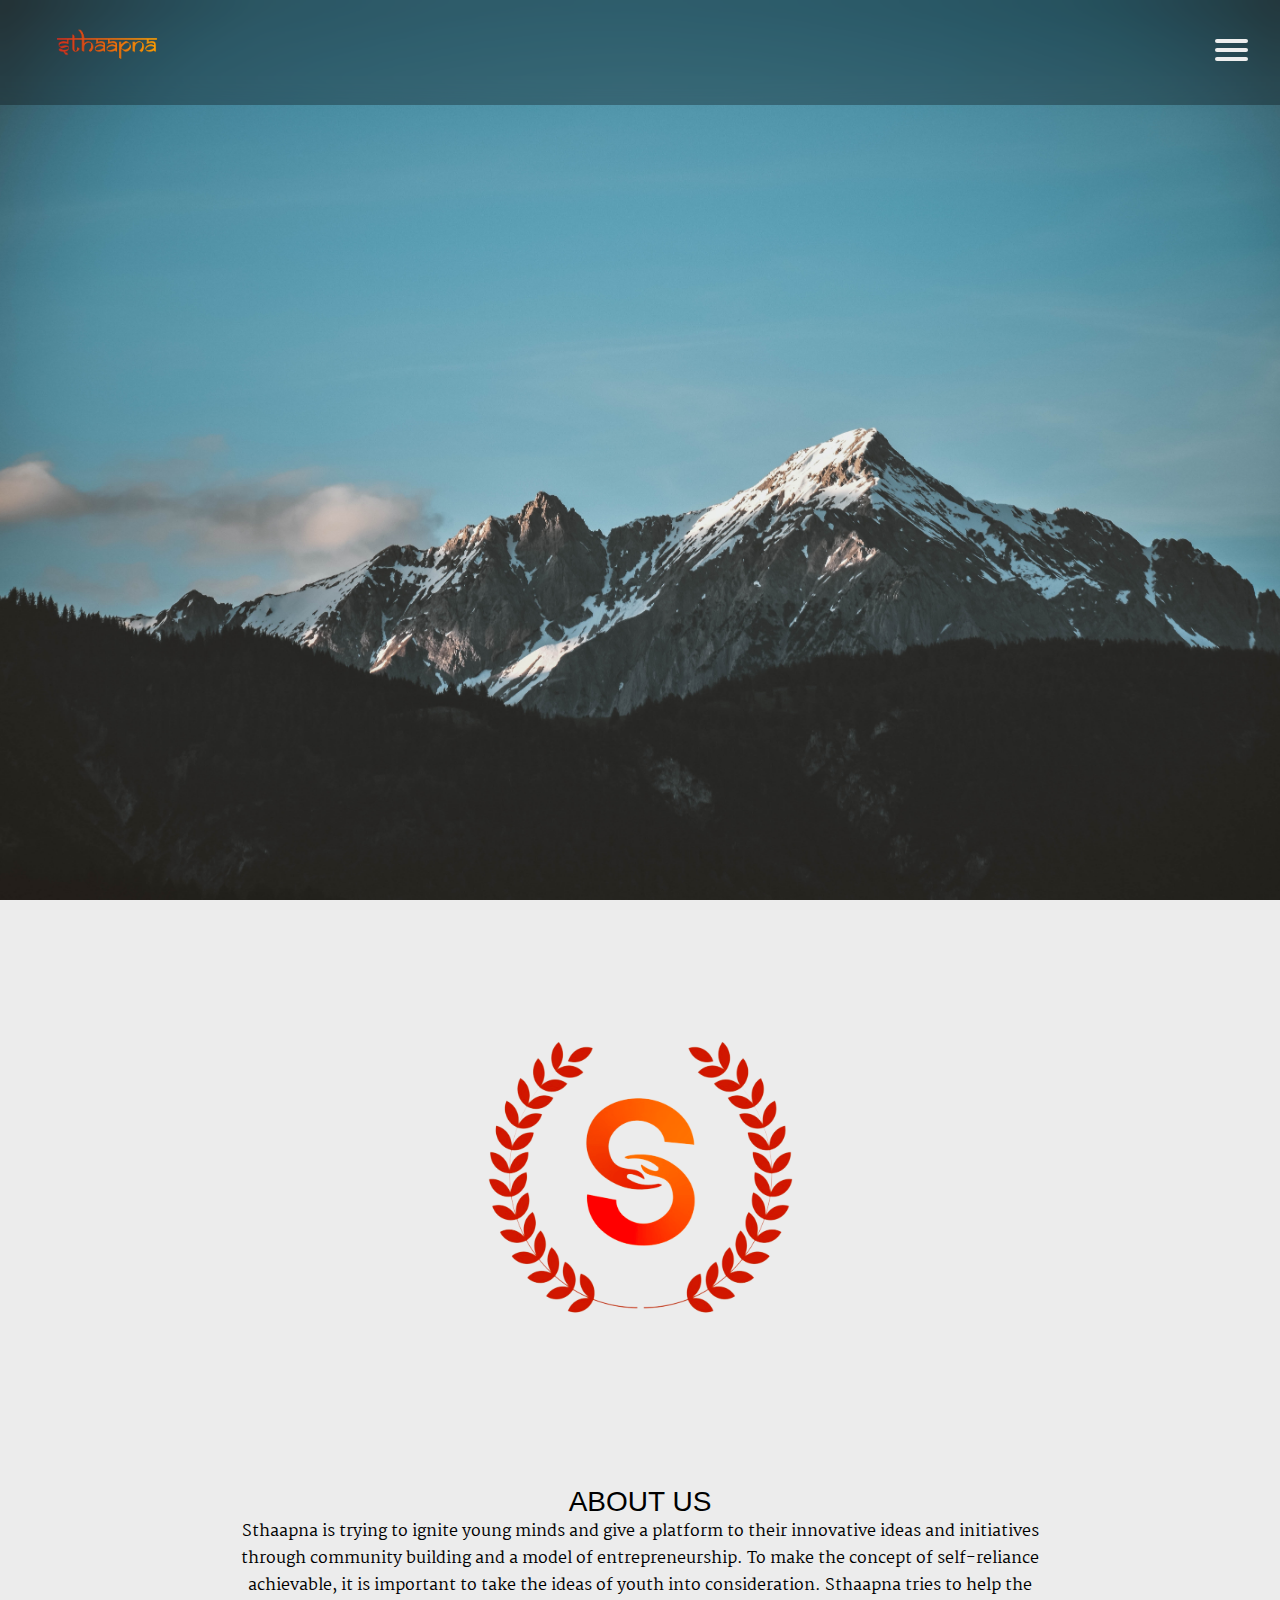
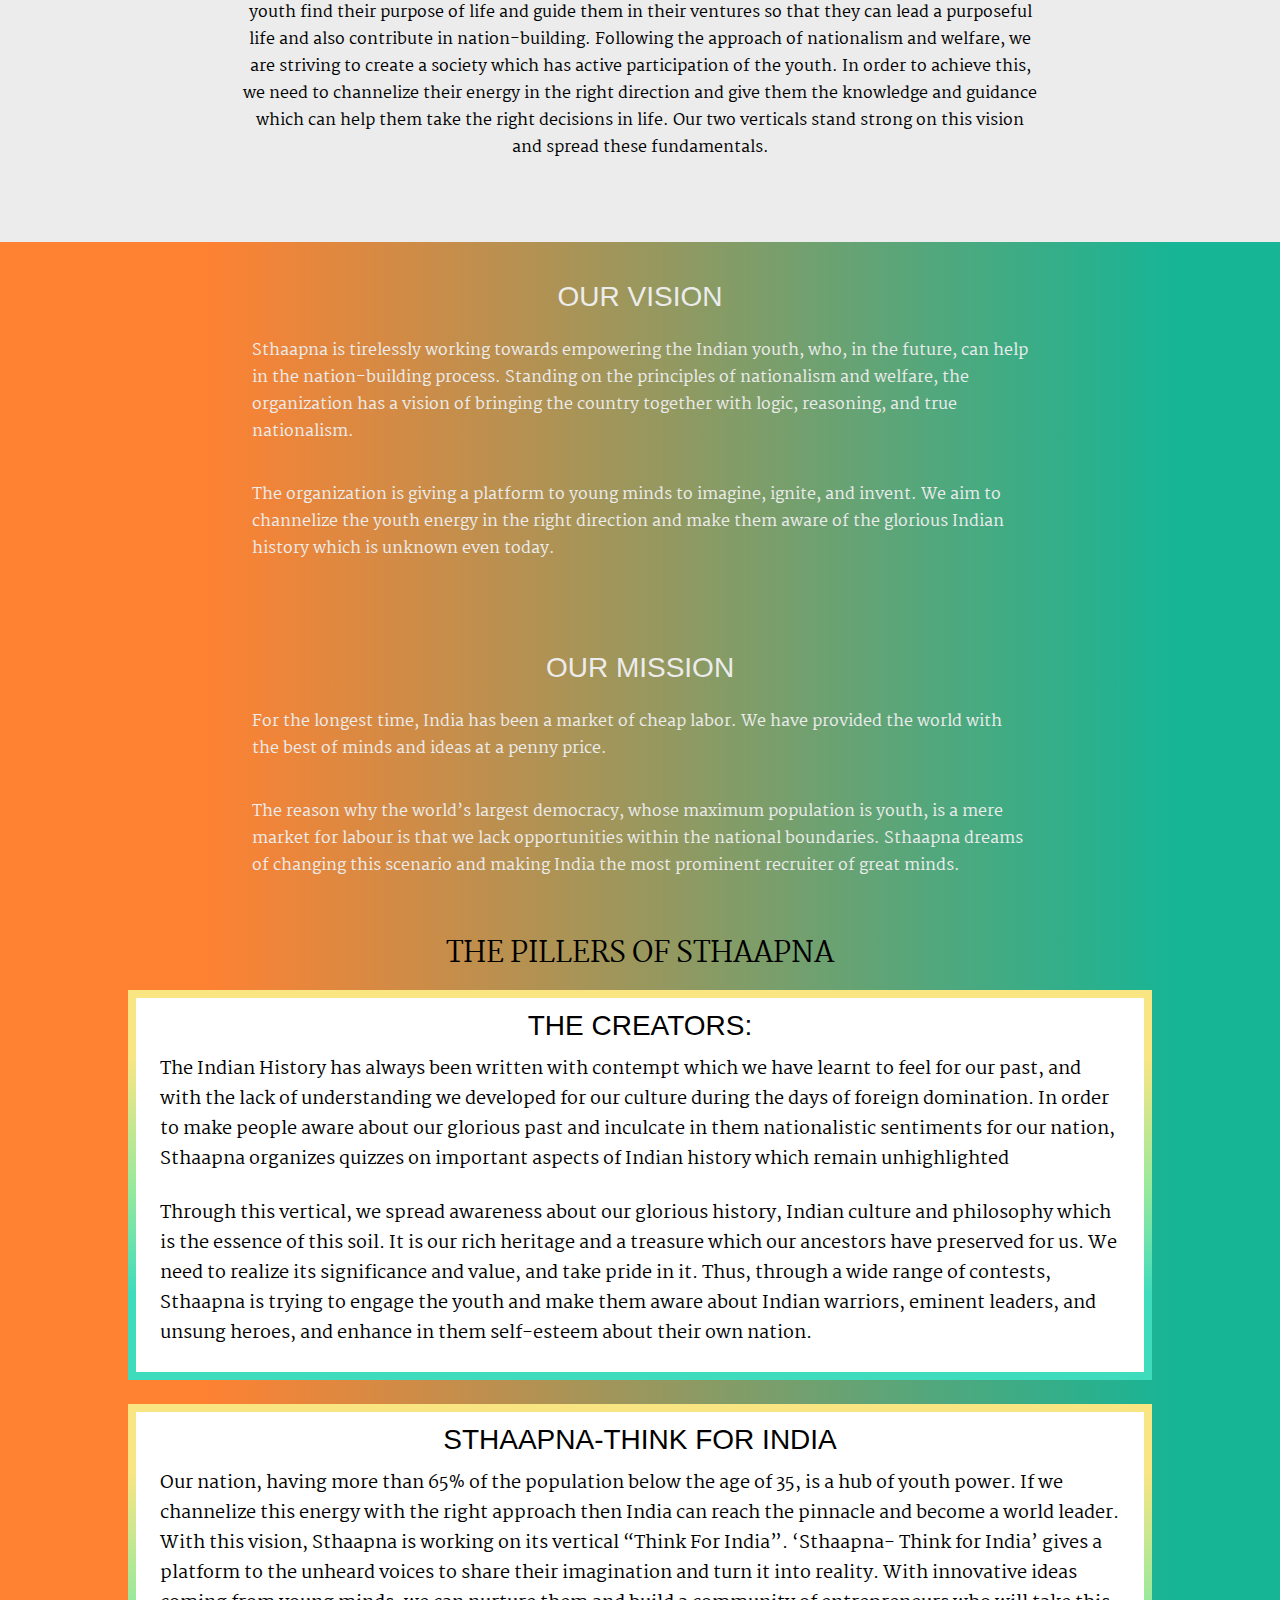
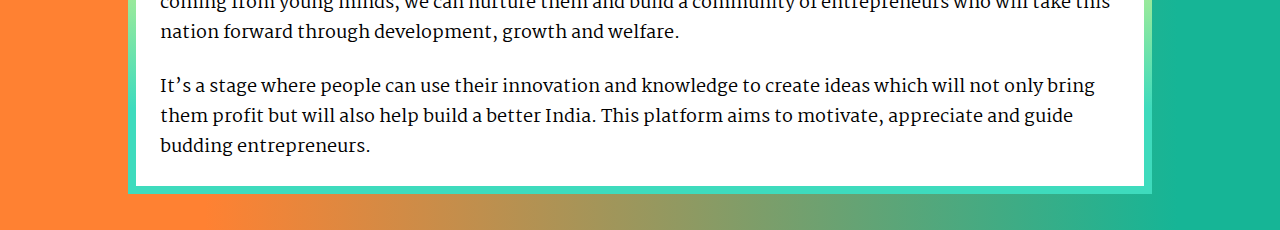
==== About/index.html @ 042e61c8 "Responsiveness" ====
<!DOCTYPE html>
<html lang="en">
<head>
    <meta charset="UTF-8">
    <meta http-equiv="X-UA-Compatible" content="IE=edge">
    <meta name="viewport" content="width=device-width, initial-scale=1.0">
    <title>Sthaapna | About</title>
    <link rel="stylesheet" href="./style.css">
    <link rel="stylesheet" href="../global.css">
</head>
<body>
    <header>
        <nav>
            <div class="container">
               
                <a href="/">
                    <h1><img src="../Images/Sthaapna_samarkan_font-removebg-preview.png" alt="" srcset=""></h1>
                </a>
                <button class="hamburger">
                    <span></span>
                    <span></span>
                    <span></span>
                </button>
            </div>
        </nav>
    </header>
    <nav class="mobile-nav">
        <a href="../Meet_the_team" class="mobile-nav-a">Meet us</a>
        <a href="../Gallery" class="mobile-nav-a">Gallery</a>
        <a href="../Contact" class="is-active mobile-nav-a">Contact</a>
        <a href="../Quiz/" class="mobile-nav-a">Participate</a>
        <a href="../Register" class="is-active mobile-nav-a">Join us</a>
        <h6>Designed by: <span><a target="blank" href="https://thebinary-pages.com/" class="website">Vangmay Sachan</a></span></h6>
    </nav>
    <section class="photo"></section>
    <section class="about">
        <div class="about-photo">
            <img src="../Images/logo.png"  alt="">
        </div>
        <br>
        <div class="about-text">
            <h1 class="font">About us</h1>
            <p>
                Sthaapna is trying to ignite young minds and give a platform to their innovative ideas and initiatives through community building and a model of entrepreneurship. To make the concept of self-reliance achievable, it is important to take the ideas of youth into consideration.
                Sthaapna tries to help the youth find their purpose of life and guide them in their ventures so that they can lead a purposeful life and also contribute in nation-building.
                Following the approach of nationalism and welfare, we are striving to create a society which has active participation of the youth. In order to achieve this, we need to channelize their energy in the right direction and give them the knowledge and guidance which can help them take the right decisions in life. Our two verticals stand strong on this vision and spread these fundamentals.

            </p>
            <br>
            <br>
            <br>
        </div>
    </section>

    <section class="view">
        <div class="Vision">
            <br>
            <h1 class="font">Our Vision</h1>
            <p class="info">
                Sthaapna is tirelessly working towards empowering the Indian youth, who, in the future, can help in the nation-building process. 
                Standing on the principles of nationalism and welfare, the organization has a vision of bringing the country together with logic, reasoning, and true nationalism. 
            </p>
            
            <p class="info">
                The organization is giving a platform to young minds to imagine, ignite, and invent.
                We aim to channelize the youth energy in the right direction and make them aware of the glorious Indian history which is unknown even today.
            </p>


            
        </div>
        <br>
        <div class="Mission">
            <br>
            <span><h1 class="font">Our Mission</h1></span>
            <p class="info">
                For the longest time, India has been a market of cheap labor. 
                We have provided the world with the best of minds and ideas at a penny price. 
                
                
            </p>
            <p class="info">
                
                The reason why the world’s largest democracy, whose maximum population is youth, 
                is a mere market for labour is that we lack opportunities within the national boundaries. 
                Sthaapna dreams of changing this scenario and making India the most prominent recruiter of great minds.
            </p>
            <br>
        </div>
    </section>
    
<section class="pillers">
    <h1>The pillers of Sthaapna</h1>
    
        <div class="piller-1">
            <div class="text-wrapper">
                <h1 class="font" >The Creators:</h1>
                <p class="info">
                    The Indian History has always been written with contempt which we have learnt to feel for our past, 
                    and with the lack of understanding we developed for our culture during the days of foreign domination. 
                    In order to make people aware about our glorious past and inculcate in them nationalistic sentiments for our nation, 
                    Sthaapna organizes quizzes on important aspects of Indian history which remain unhighlighted

                </p>
                <p class="info">
                    Through this vertical, we spread awareness about our glorious history, 
                    Indian culture and philosophy which is the essence of this soil. 
                    It is our rich heritage and a treasure which our ancestors have preserved for us. 
                    We need to realize its significance and value, and take pride in it. Thus, through a wide range of contests, 
                    Sthaapna is trying to engage the youth and make them aware about Indian warriors, eminent leaders, and unsung heroes, 
                    and enhance in them self-esteem about their own nation. 

                </p>
            </div>
        </div>

        <div class="piller-2">
            <div class="text-wrapper">
                <h1 class="font" >Sthaapna-Think for India</h1>
                <p class="info">
                    Our nation, having more than 65% of the population below the age of 35, is a hub of youth power. 
                    If we channelize this energy with the right approach then India can reach the pinnacle and become a world leader. 
                    With this vision, Sthaapna is working on its vertical “Think For India”.

                    ‘Sthaapna- Think for India’ gives a platform to the unheard voices to share their imagination and turn it into reality. 
                    With innovative ideas coming from young minds, we can nurture them and build a community of entrepreneurs who will take this nation 
                    forward through development, growth and welfare.
                </p>
                <p class="info">
                    
                    It’s a stage where people can use their innovation and knowledge to create ideas which will not only bring 
                    them profit but will also help build a better India. This platform aims to motivate, appreciate and guide budding entrepreneurs.
                </p>
            </div>
        </div>
    
</section>
<script src="./script.js"></script>
</body>
</html>
---- About/style.css ----
:root{
    --saffron:#FE7F30;
    --saffron_light:#fca168;
    --saffron_lightest:#fba168;
    --primary:var(--saffron);
    --light:#EEEEEE;
    --dark:#212121;
}
*{
    margin: 0;
    padding: 0;
    box-sizing: border-box;
}
img{
    width: 150px;
    border-radius: 40px;
}
body{
    
    background: linear-gradient(90deg, rgba(255,129,50,1) 16%, rgba(145,153,97,1) 53%, rgba(22,181,150,1) 92%);;
    
}
.container{
    max-width: 1280px;
    margin: 0 auto;

    display: flex;
    align-items: center;
    justify-content: space-between;
}
nav{
    position: fixed;
    top: 0;
    left: 0;
    right: 0;
    z-index: 99;
    background-color: rgba(0, 0, 0, 0.3);
    padding:16px 32px;
    
}
h1{
    font-size: 28px;
    font-weight: 500;
    text-transform: uppercase;
}

.hamburger{
    display:block;
    position: relative;
    z-index: 1;
    user-select: none;

    appearance: none;
    border: none;
    outline: none;
    background: none;
    cursor: pointer;
}

.hamburger span{
    display: block;
    width: 33px;
    height: 4px;
    margin-bottom: 5px;
    position: relative;

    background-color: var(--light);
    border-radius: 6px;
    z-index: 1;
    transform-origin: 0 0;
    transition: 0.4s;
}

.hamburger:hover span:nth-child(2){
    transform: translateX(10px);
    background-color:var(--primary);
}

.hamburger.is-active span:nth-child(1){
    transform: translate(0px,-2px) rotate(45deg);
}
.hamburger.is-active span:nth-child(2){
    opacity: 0;
    transform: translate(15px) ;
}
.hamburger.is-active span:nth-child(3){
    transform: translate(-3px,3px) rotate(-45deg);
}
.hamburger.is-active:hover span{
    background-color:var(--primary) ;
}

.mobile-nav{
    position: fixed;
    top: 0;
    left: 100%;
    width: 100%;
    min-height: 100vh;
    display: block;
    z-index: 98;
    background-color: var(--saffron_light);
    padding-top: 250px;
    transition: 0.4s;
}
.mobile-nav.is-active{
    left: 0;
}



.mobile-nav-a:hover{
    letter-spacing: 8px;
    width: 50%;
    background-color: var(--saffron);
}


.photo{
    height: 100vh;
    width: 100%;
    background: url(../Images/mountain.jpg);
    background-position: center;
    background-size: cover;
    background-attachment:fixed;
    background-repeat: no-repeat;
    background-color: #212121;
}
.about{
    position: relative;
    min-height: 60vh;
    height: fit-content;
    width: 100%;
    background-color: #ECECEC;
    display: flex;
    flex-direction: column;
    justify-content: center;
    text-align: center;
}

.about div{
    margin-top:200px;
}
.about-photo{
    width: 100%;
    height: 100%;
    align-items: center;
    text-align: center;
}
.about-photo img{
    transform: scale(2.5);
}
.about-text{
    color:black;
    height: 100%;
    text-align: center;
    align-items: center;
    display: flex;
    justify-content: center;
    flex-direction: column;
    margin: 0px;
    width: 100%;
    
}
.about-text h1{
    max-width: 800px;
}
.about-text p{
    max-width: 800px;
}
.view{
    position: relative;
    min-height: 50vh;
    height: fit-content;
    width: 100%;
    background: rgb(255,129,50);
    background: linear-gradient(90deg, rgba(255,129,50,1) 16%, rgba(145,153,97,1) 53%, rgba(22,181,150,1) 92%);;
    color:#ECECEC;
    display: flex;
    flex-direction: column;
    justify-content: center;
    align-items: center;
}
.Vision, .Mission{
    padding: 12px;
}
.view div{
    
    height: 40%;
    text-align: left;
    align-items: center;
}
.view h1{
    width: 100%;
    text-align: center;
}
.view p{
    max-width: 800px;
    margin-top: 12px;
}
.heading-piller{
    width: 100%;
    text-align: center;
    background-color: rgba(254, 127, 48,0.86);
    padding: 20px;
}
.pillers{
    width: 100%;
    height: 100vh;
    min-height: 100vh;
    display: flex;
    flex-direction: column;
    align-items: center;
    background-color: rgba(254, 127, 48,0);
    background: linear-gradient(90deg, rgba(255,129,50,1) 16%, rgba(145,153,97,1) 53%, rgba(22,181,150,1) 92%);;
    font-size: 36px;
    overflow:visible;
}

.piller{
    height: fit-content;
    min-height: 0%;
    width: 80%;
    align-items: center;
    display: flex;
    flex-direction: column;
    justify-content: center;
    text-align: center;
}
.pillers h1{
    width: 100%;
    text-align: center;
}
.piller-1, .piller-2{
    margin: 12px;
    background: white;
    height:fit-content;
    width: 80%;
    text-align: center;
    align-items: center;
    display: flex;
    flex-direction: column;
    justify-content: center;
    padding: 8px;
    font-size: 0.5em;
    background: linear-gradient(180deg, rgba(250,229,131,1) 17%, rgba(148,233,157,1) 52%, rgba(62,219,189,1) 78%);
    
}
.text-wrapper{
    width: 100%;
    height: 100%;
    text-align: center;
    flex-direction: column;
    display: flex;
    justify-content: center;
    background: white;
    padding: 12px;
}
.info{
    padding: 12px;
    text-align: left;
}
@media only screen and (min-width: 960px) {
    /* styles for browsers larger than 960px; */
}
@media only screen and (min-width: 1440px) {
    /* styles for browsers larger than 1440px; */
}
@media only screen and (min-width: 2000px) {
    /* for sumo sized (mac) screens */
}
@media only screen and (max-width: 480px) {
    .mobile-nav a{
        margin: 0px auto 20px;
    }
    .about{
        flex-direction: column;
        align-items: center;
    }
    .about-photo img{
        transform: scale(2);
    }    
    .about-text{
        width: 90%;
        margin-bottom: 12px;
    }
    .view{
        flex-direction: column;
        align-items: center;
        justify-content: space-around;     
        height: fit-content;
        min-height: 100%;   
    }
    .view div{
        text-align: center;
        align-items: center;
        height: fit-content;
    }
    
        
        
}
@media only screen and (max-width: 768px) {
    .mobile-nav a{
        margin: 0px auto 40px;
    }
    .about{
        flex-direction: column;
        align-items: center;
    }
    .about-photo img{
        transform: scale(1.5);
    }    
    .about-text{
        width: 90%;
        margin-bottom: 12px;
    }
    .pillers{
        font-size: 28px;
        width: 100%;
        padding: 8px;
    }
    .piller-1,.piller-2{
        width: 100%;
    }
    .view{
        flex-direction: column;
        align-items: center;
        justify-content: space-around;     
        height: fit-content;
        min-height: 100%;   
    }
    .view div{
        text-align: center;
        align-items: center;
        height: fit-content;
    }
    
}
/* different techniques for iPad screening */
@media only screen and (min-device-width: 481px) and (max-device-width: 1024px) and (orientation:portrait) {
    .about{
        flex-direction: column;
        align-items: center;
    }
    .about-photo img{
        transform: scale(2.5);
    }    
    .about-text{
        width: 90%;
        margin-bottom: 12px;
    }
    .view{
        flex-direction: column;
        align-items: center;
        justify-content: space-around;     
        height: fit-content;
        min-height: 100%;   
    }
    .view div{
        text-align: center;
        align-items: center;
        height: fit-content;
    }
    
}

@media only screen and (min-device-width: 481px) and (max-device-width: 1024px) and (orientation:landscape) {
  /* For landscape layouts only */
}
---- global.css ----
@import url('https://fonts.googleapis.com/css2?family=Cairo:wght@200;300&display=swap');
@import url('https://fonts.googleapis.com/css2?family=Poppins:ital,wght@0,300;1,200&display=swap');
@import url('https://fonts.googleapis.com/css2?family=Martel:wght@300;400&family=Poppins:ital,wght@0,300;1,200&display=swap');
@import url('https://fonts.googleapis.com/css2?family=M+PLUS+Rounded+1c:wght@300;400;500;700&family=Martel:wght@300;400;600&display=swap');
@import url('http://fonts.cdnfonts.com/css/samarkan');
@import url('https://fonts.googleapis.com/css2?family=Oswald:wght@400;500;600;700&display=swap');
@import url('https://fonts.googleapis.com/css2?family=Red+Hat+Mono:ital,wght@1,300&display=swap');
:root{
    --saffron:#FE7F30;
    --saffron_light:#fca168;
    --bg:rgb(231,119,28,0.7);
    --color:#EEEEEE;
    --greeen:#16b596;
    --another_green:#2f9f7c;
}

*{
    border: 0;
    padding: 0;
    margin: 0;
    font-family: 'Samarkan', sans-serif;
    font-family: 'Martel', serif;
    font-weight:400 ;
}

::-webkit-scrollbar {
    width: 6px;
}

/* Track */
::-webkit-scrollbar-track {
    background: #3e3e3e;
}

/* Handle */
::-webkit-scrollbar-thumb {
    transition:0.2s ease-in-out;
    background: #bff8f1;
}

/* Handle on hover */
::-webkit-scrollbar-thumb:hover {
    background-color: #ececec;
}
::selection{
    background-color: var(--greeen);
    color: var(--color);
}
nav{
    backdrop-filter: blur(12px);
}
.font{
    font-family: 'Samarkan', sans-serif;
}
.mobile-nav{
    background: rgb(0,0,0);
    background: radial-gradient(circle, rgba(0,0,0,0.3029586834733894) 84%, rgba(255,102,0,0.3) 100%);
}
.mobile-nav-a{
    display: block;
    border-radius: 40px;
    width: 100%;
    max-width: 200px;
    margin: 0px auto 50px;
    text-align: center;
    padding: 12px 16px;
    background-color: #f28500;
    color: white;
    text-decoration: none;
    transition: 0.3s ease-out;
}
.mobile-nav h6{
    display: inline-flex;
    text-align: center;
    justify-content: center;
    position: relative;
    width: 100%;
}
.website{
    text-decoration: none;
    color: rgba(255, 255, 255, 0.644);
}
.mobile-nav h6 span{
    text-decoration: underline;
    
}
.mobile-nav h6 span:hover{
    text-decoration:underline  wavy #3e3e3e 1px;
}
.mobile-nav-a:hover{
    letter-spacing: 6px;
    width: 50%;
    background-color: var(--saffron);
}
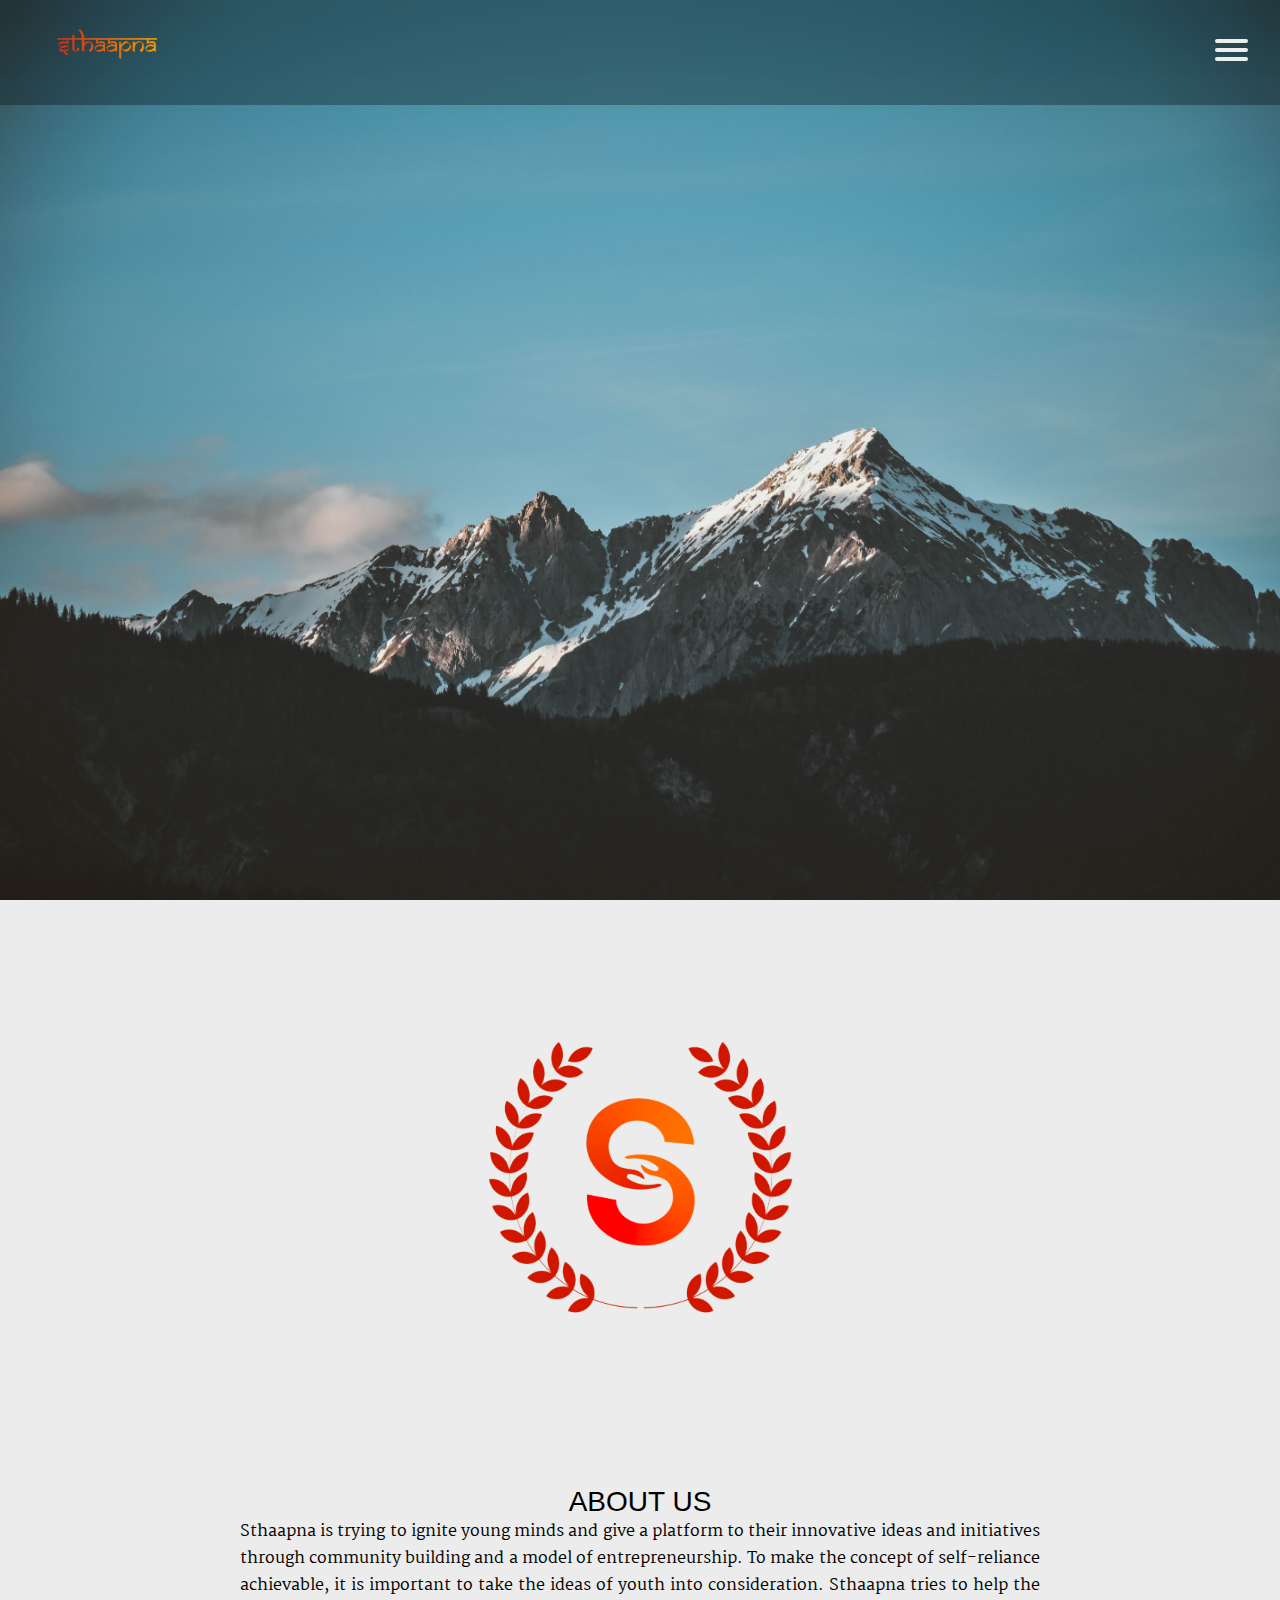
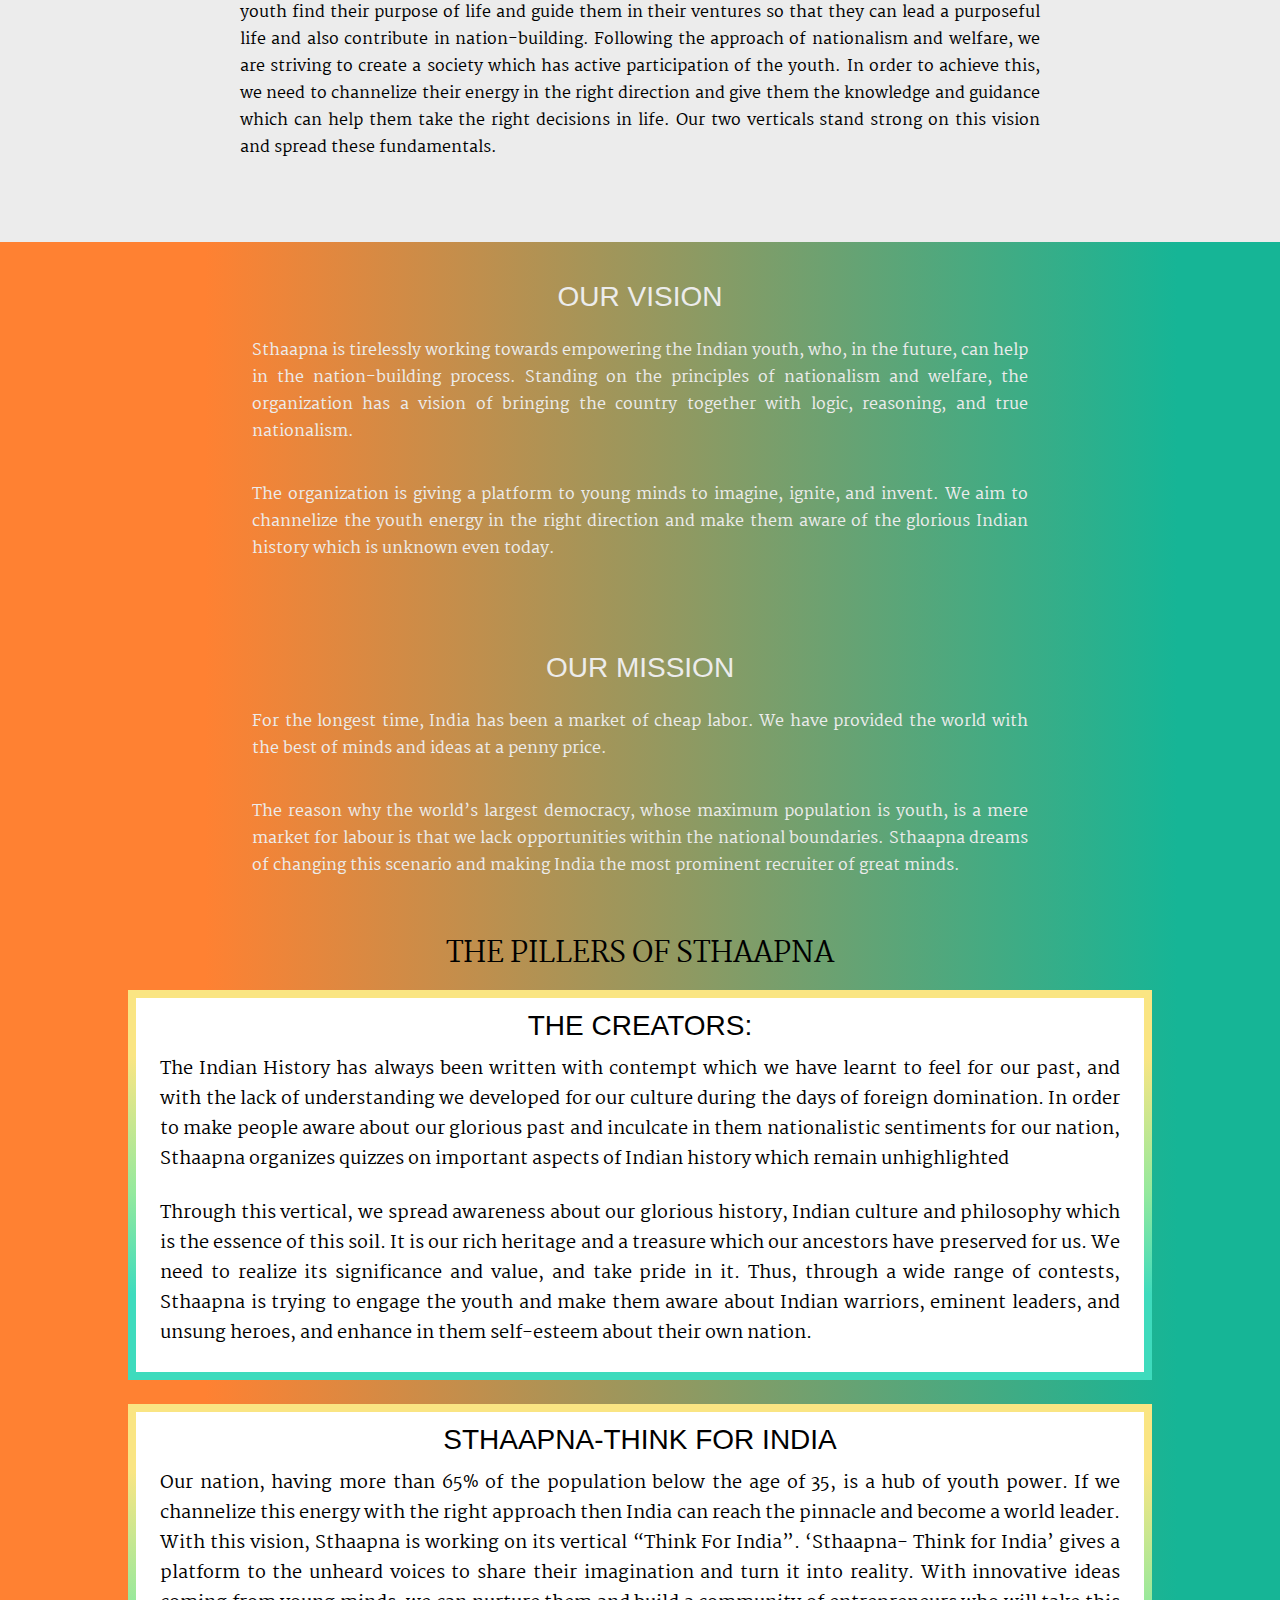
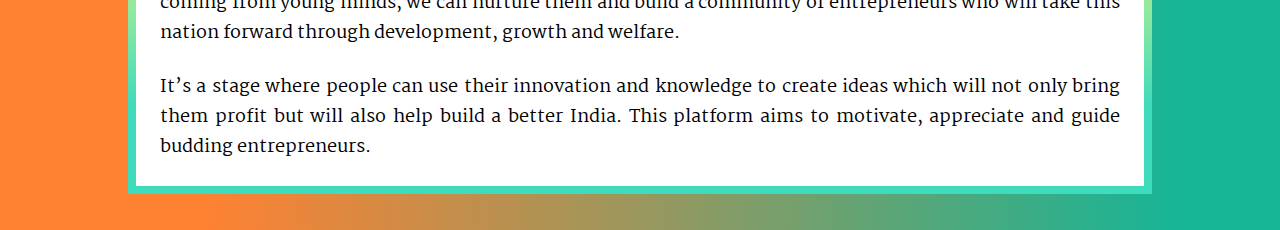
==== commit 0b3431ce: "final changes" ====
--- a/About/index.html
+++ b/About/index.html
@@ -12,9 +12,8 @@
     <header>
         <nav>
             <div class="container">
-               
                 <a href="/">
-                    <h1><img src="../Images/Sthaapna_samarkan_font-removebg-preview.png" alt="" srcset=""></h1>
+                    <h1><img src="/Images/Sthaapna_samarkan_font-removebg-preview.png" alt="" srcset=""></h1>
                 </a>
                 <button class="hamburger">
                     <span></span>
@@ -25,12 +24,13 @@
         </nav>
     </header>
     <nav class="mobile-nav">
-        <a href="../Meet_the_team" class="mobile-nav-a">Meet us</a>
-        <a href="../Gallery" class="mobile-nav-a">Gallery</a>
-        <a href="../Contact" class="is-active mobile-nav-a">Contact</a>
-        <a href="../Quiz/" class="mobile-nav-a">Participate</a>
-        <a href="../Register" class="is-active mobile-nav-a">Join us</a>
-        <h6>Designed by: <span><a target="blank" href="https://thebinary-pages.com/" class="website">Vangmay Sachan</a></span></h6>
+        <a href="/" class="mobile-nav-a">Home</a>
+        <a href="/Contact/" class="is-active mobile-nav-a">Contact</a>
+        <a href="/Downloads" class="is-active mobile-nav-a">Reports</a>
+        <a href="/Gallery/" class="mobile-nav-a">Gallery</a>
+        <a href="/Meet_the_team/" class="mobile-nav-a">Meet us</a>
+        <a href="/Quiz/" class="is-active mobile-nav-a">Participate</a>
+        <a href="/Register" class="is-active mobile-nav-a">Join us</a>
     </nav>
     <section class="photo"></section>
     <section class="about">
--- a/About/style.css
+++ b/About/style.css
@@ -14,6 +14,9 @@
 img{
     width: 150px;
     border-radius: 40px;
+}
+p{
+    text-align: justify;
 }
 body{
     
@@ -257,7 +260,7 @@
 }
 .info{
     padding: 12px;
-    text-align: left;
+    text-align: justify;
 }
 @media only screen and (min-width: 960px) {
     /* styles for browsers larger than 960px; */
--- a/global.css
+++ b/global.css
@@ -1,6 +1,6 @@
 @import url('https://fonts.googleapis.com/css2?family=Cairo:wght@200;300&display=swap');
 @import url('https://fonts.googleapis.com/css2?family=Poppins:ital,wght@0,300;1,200&display=swap');
-@import url('https://fonts.googleapis.com/css2?family=Martel:wght@300;400&family=Poppins:ital,wght@0,300;1,200&display=swap');
+@import url('https://fonts.googleapis.com/css2?family=Martel:wght@200;300;400;600;700;800;900&family=Red+Hat+Mono:ital,wght@1,300&display=swap');
 @import url('https://fonts.googleapis.com/css2?family=M+PLUS+Rounded+1c:wght@300;400;500;700&family=Martel:wght@300;400;600&display=swap');
 @import url('http://fonts.cdnfonts.com/css/samarkan');
 @import url('https://fonts.googleapis.com/css2?family=Oswald:wght@400;500;600;700&display=swap');
@@ -73,7 +73,8 @@
     display: inline-flex;
     text-align: center;
     justify-content: center;
-    position: relative;
+    position: fixed;
+    top: 100%;
     width: 100%;
 }
 .website{
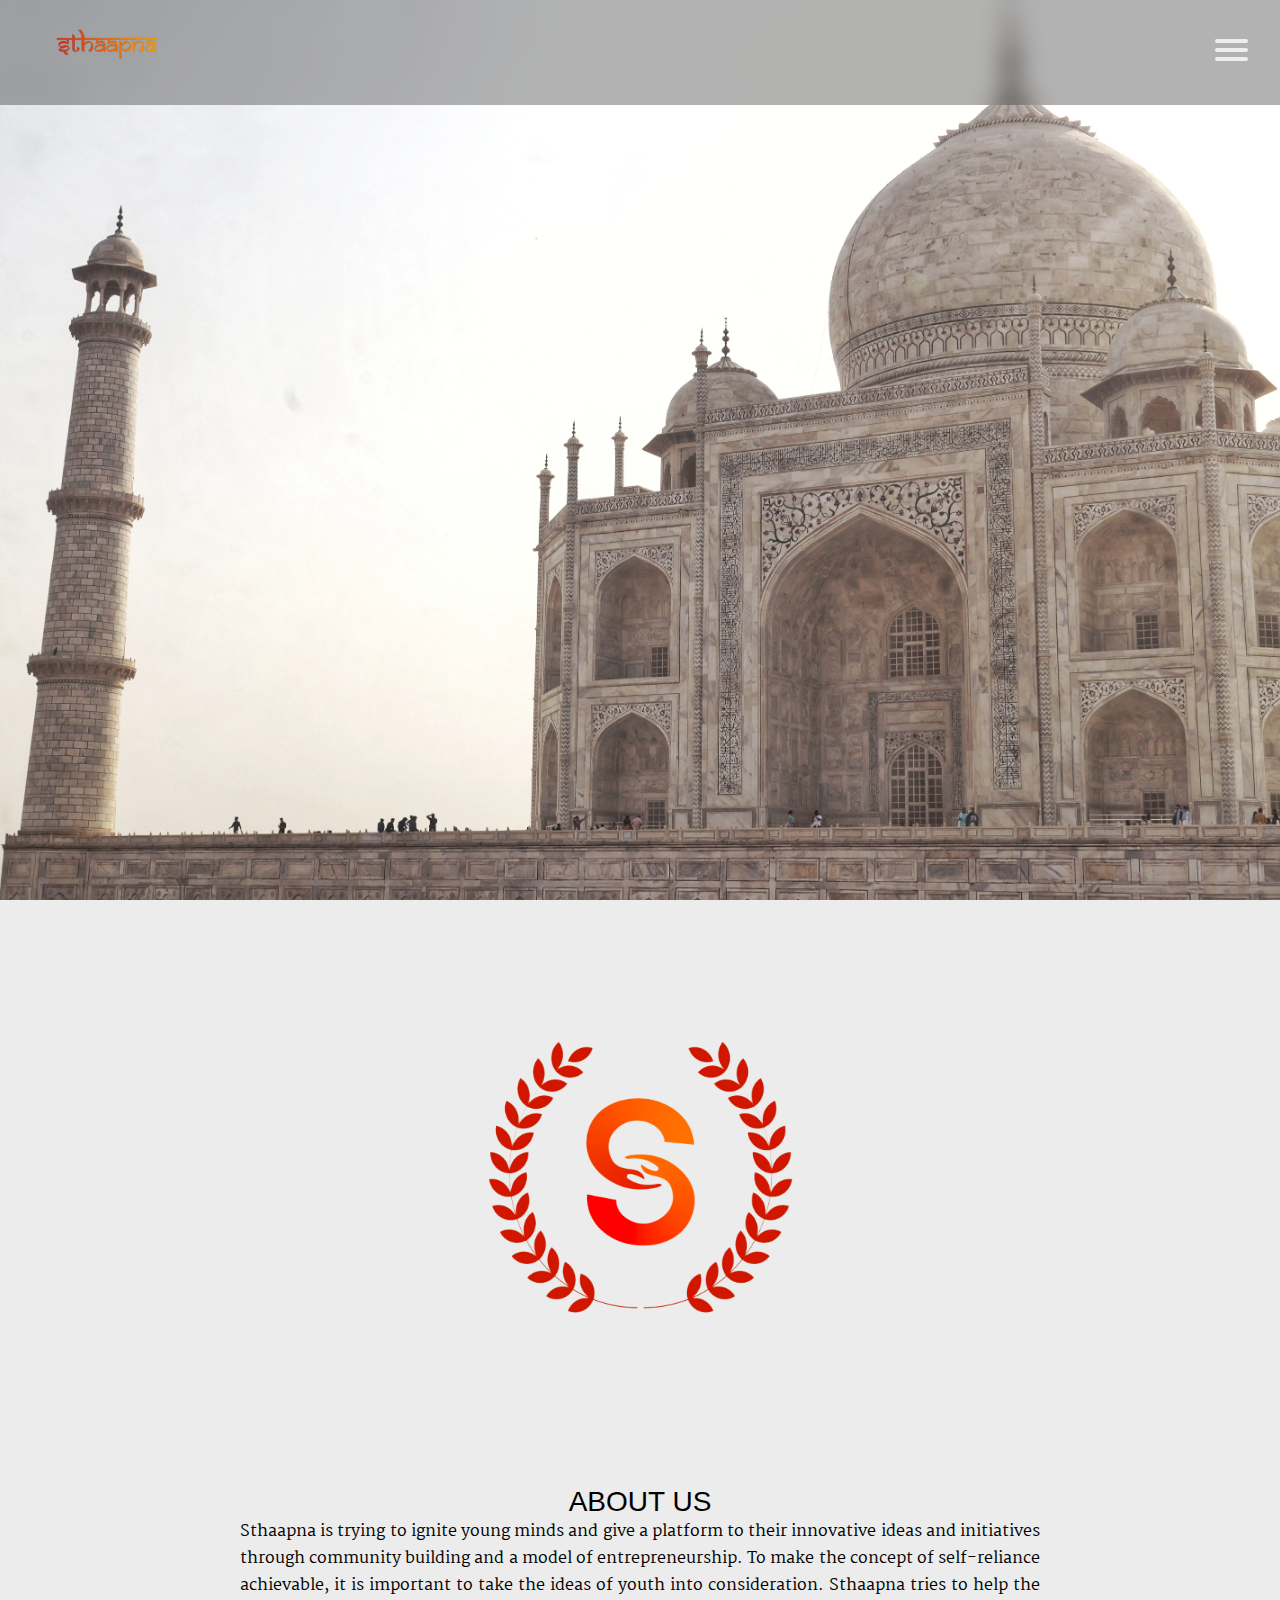
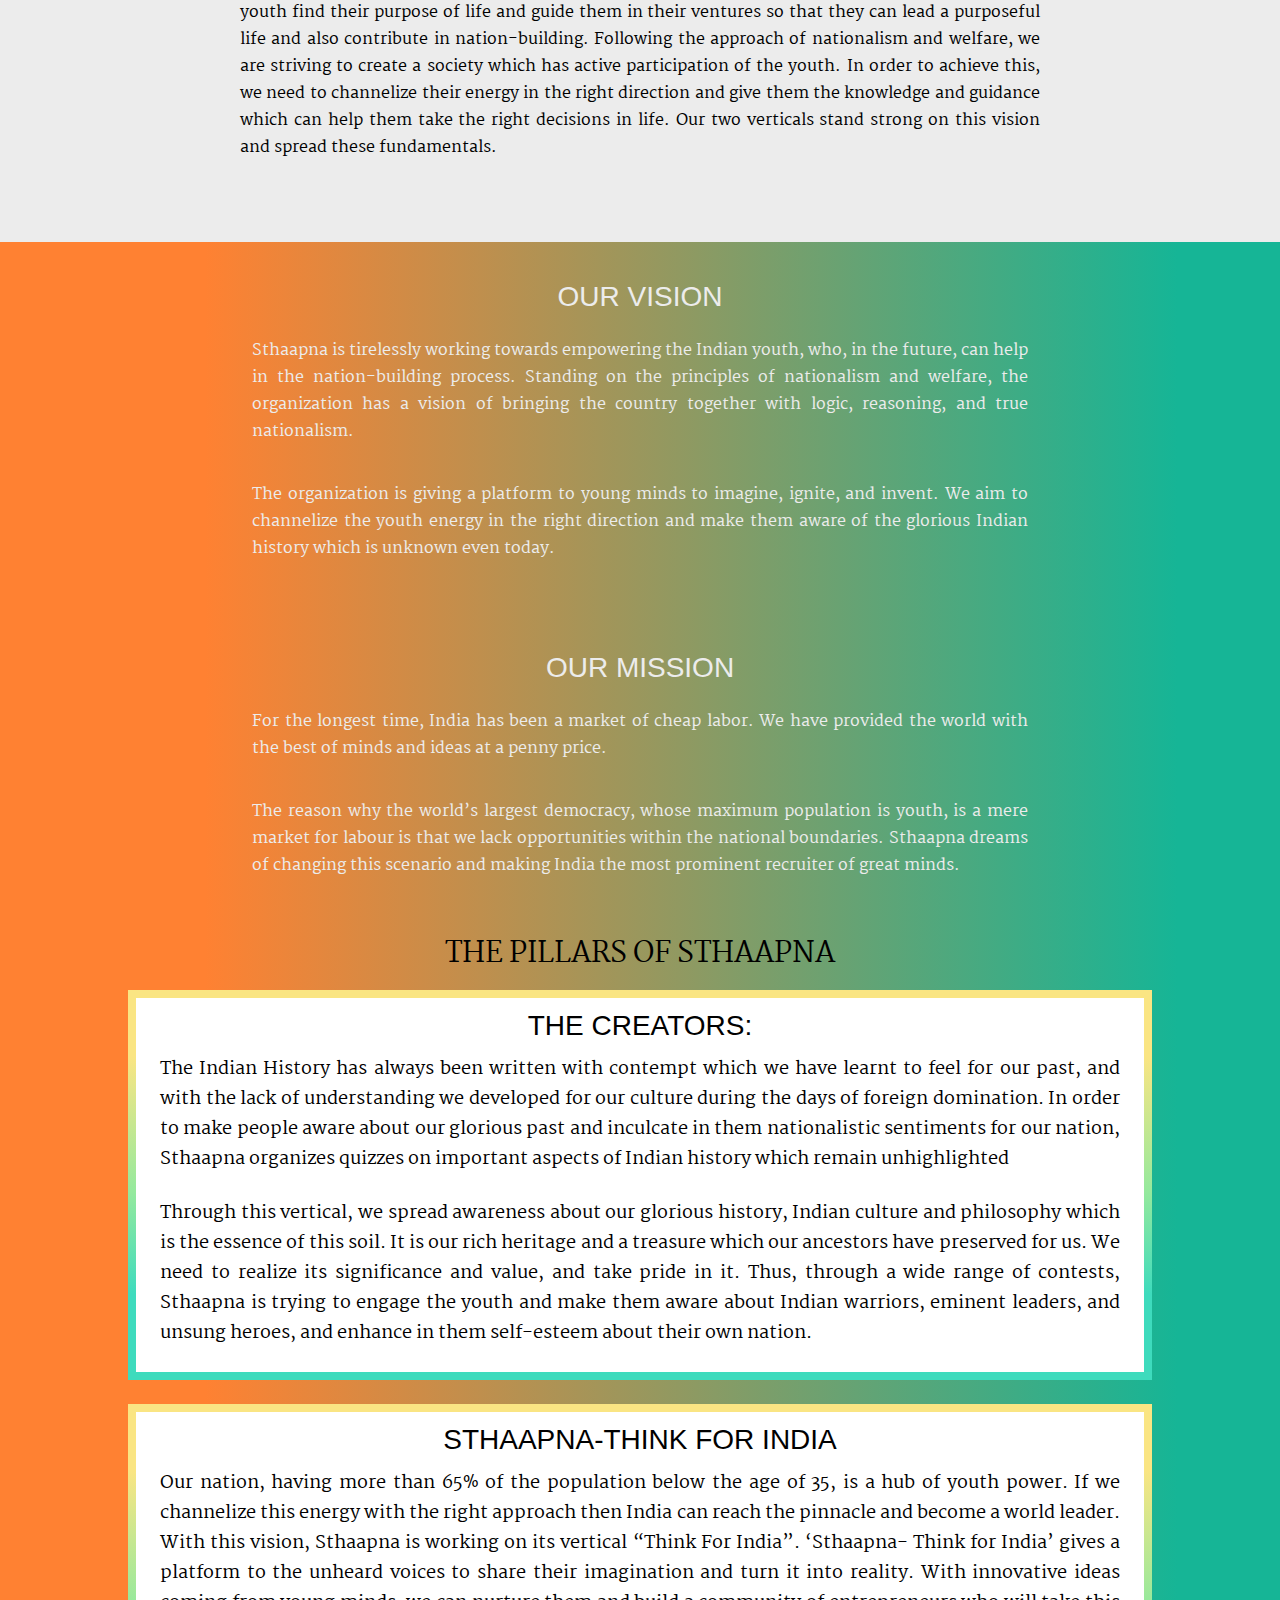
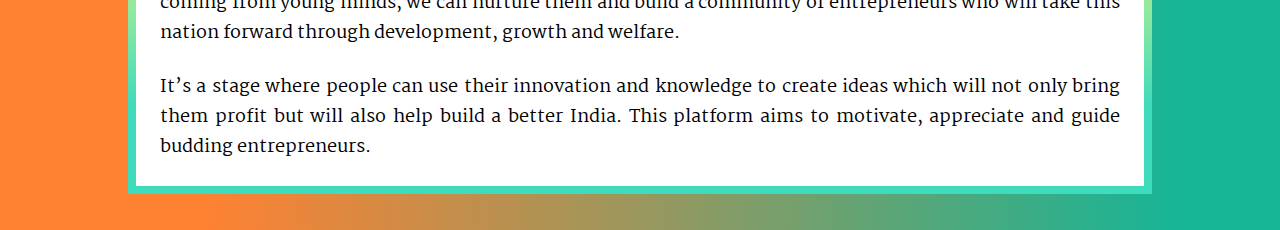
==== commit e0269619: "move contact down" ====
--- a/About/index.html
+++ b/About/index.html
@@ -24,13 +24,13 @@
         </nav>
     </header>
     <nav class="mobile-nav">
-        <a href="/" class="mobile-nav-a">Home</a>
-        <a href="/Contact/" class="is-active mobile-nav-a">Contact</a>
-        <a href="/Downloads" class="is-active mobile-nav-a">Reports</a>
-        <a href="/Gallery/" class="mobile-nav-a">Gallery</a>
-        <a href="/Meet_the_team/" class="mobile-nav-a">Meet us</a>
-        <a href="/Quiz/" class="is-active mobile-nav-a">Participate</a>
-        <a href="/Register" class="is-active mobile-nav-a">Join us</a>
+        <a href="../index.html" class="mobile-nav-a">Home</a>
+        <a href="../Downloads" class="is-active mobile-nav-a">Reports</a>
+        <a href="../Gallery/" class="mobile-nav-a">Gallery</a>
+        <a href="../Meet_the_team/" class="mobile-nav-a">Meet us</a>
+        <a href="../Quiz/" class="is-active mobile-nav-a">Participate</a>
+        <a href="../Register" class="is-active mobile-nav-a">Join us</a>
+        <a href="../Contact/" class="is-active mobile-nav-a">Contact</a>
     </nav>
     <section class="photo"></section>
     <section class="about">
@@ -90,7 +90,7 @@
     </section>
     
 <section class="pillers">
-    <h1>The pillers of Sthaapna</h1>
+    <h1>The pillars of Sthaapna</h1>
     
         <div class="piller-1">
             <div class="text-wrapper">
--- a/About/style.css
+++ b/About/style.css
@@ -121,7 +121,7 @@
 .photo{
     height: 100vh;
     width: 100%;
-    background: url(../Images/mountain.jpg);
+    background: url(../Images/taj.webp);
     background-position: center;
     background-size: cover;
     background-attachment:fixed;
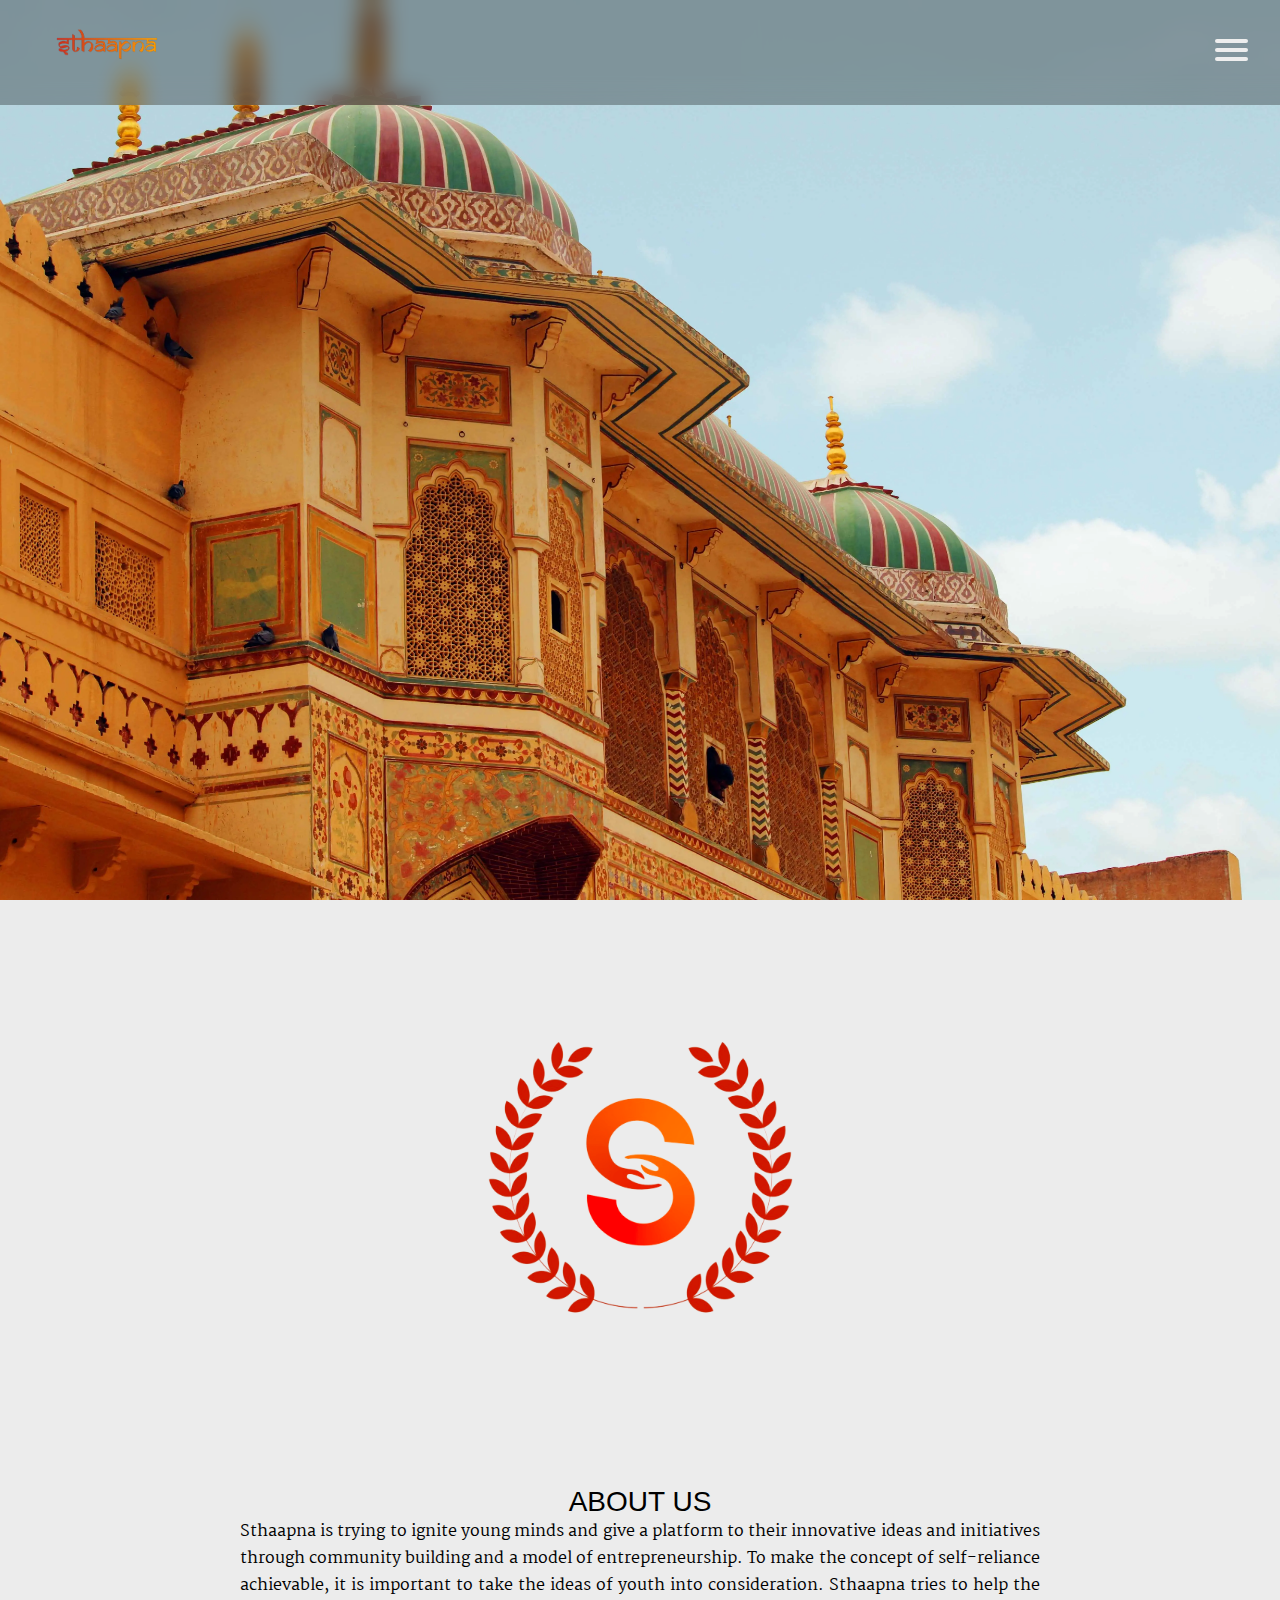
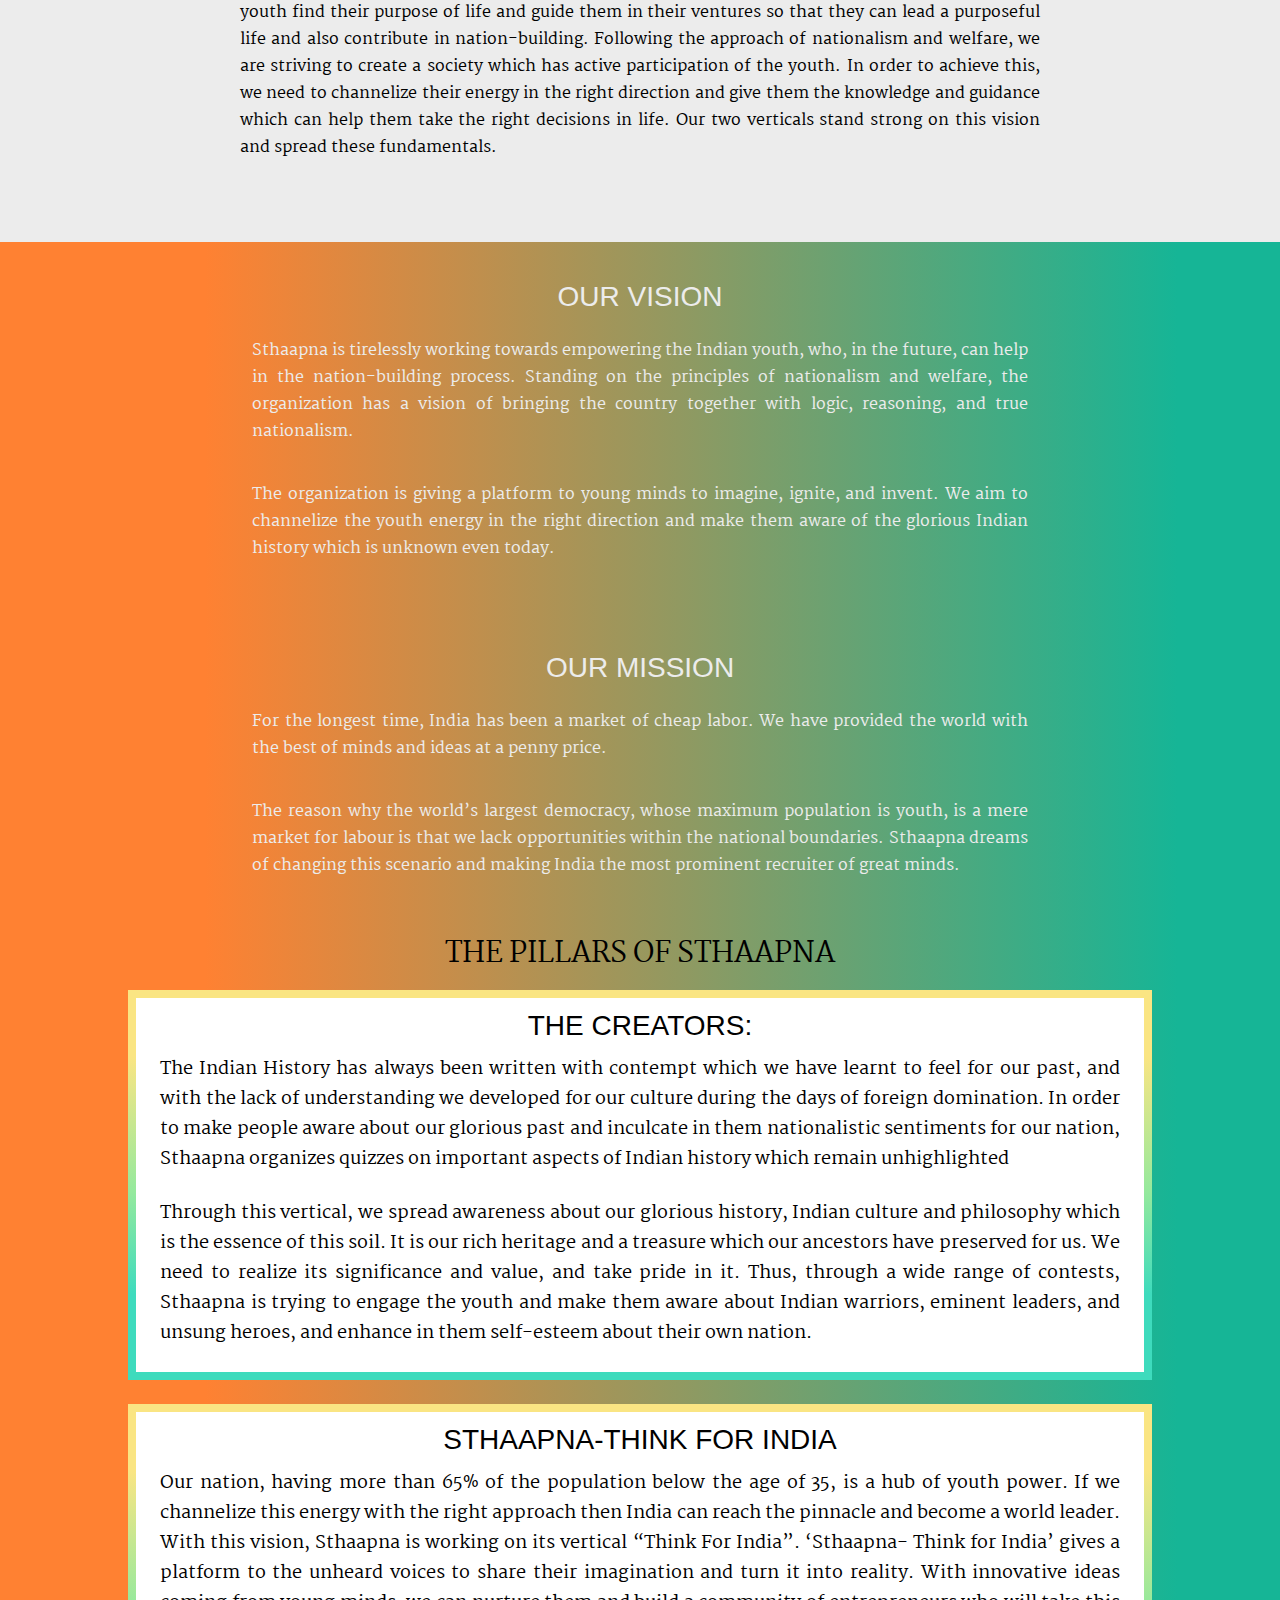
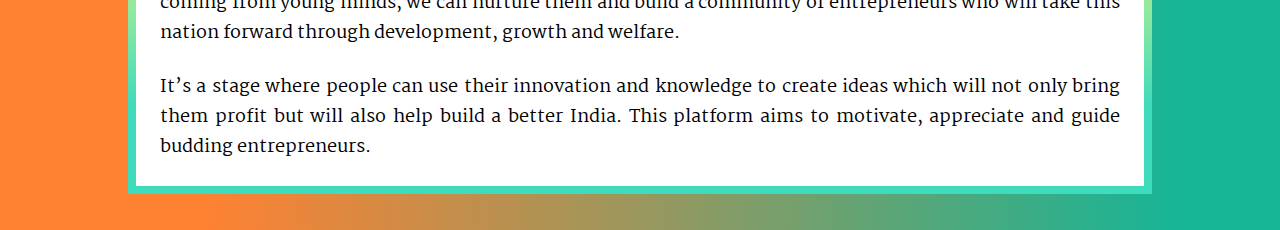
==== commit c38cb1e1: "Remove quiz page" ====
--- a/About/index.html
+++ b/About/index.html
@@ -25,10 +25,8 @@
     </header>
     <nav class="mobile-nav">
         <a href="../index.html" class="mobile-nav-a">Home</a>
-        <a href="../Downloads" class="is-active mobile-nav-a">Reports</a>
         <a href="../Gallery/" class="mobile-nav-a">Gallery</a>
         <a href="../Meet_the_team/" class="mobile-nav-a">Meet us</a>
-        <a href="../Quiz/" class="is-active mobile-nav-a">Participate</a>
         <a href="../Register" class="is-active mobile-nav-a">Join us</a>
         <a href="../Contact/" class="is-active mobile-nav-a">Contact</a>
     </nav>
--- a/About/style.css
+++ b/About/style.css
@@ -121,7 +121,7 @@
 .photo{
     height: 100vh;
     width: 100%;
-    background: url(../Images/taj.webp);
+    background: url(../Images/Temple.webp);
     background-position: center;
     background-size: cover;
     background-attachment:fixed;
